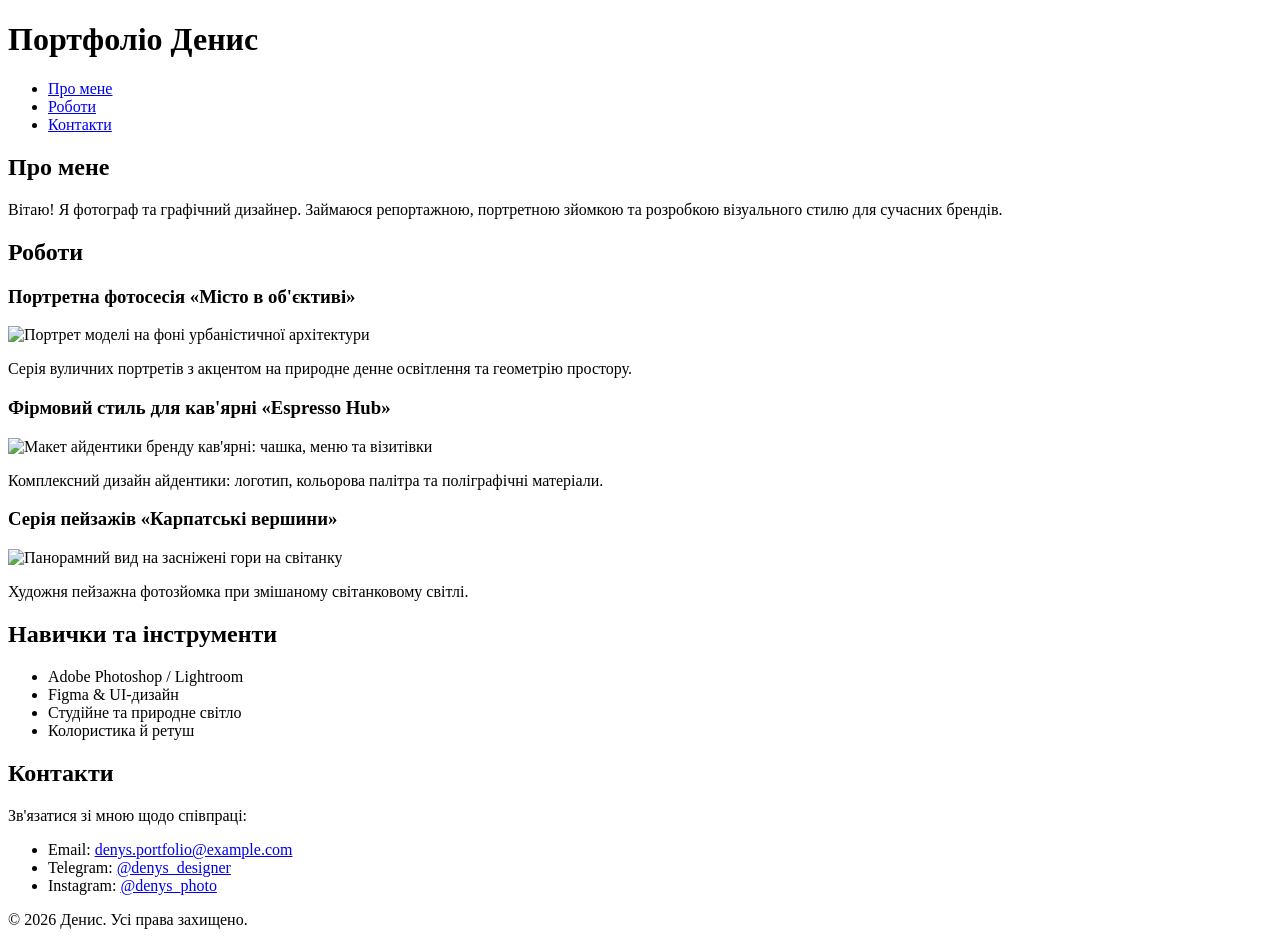
==== practice2/index.html @ 53b031d4 "feat: implement semantic HTML5 structure for practice 2" ====
<!DOCTYPE html>
<html lang="uk">
<head>
  <meta charset="UTF-8">
  <meta name="viewport" content="width=device-width, initial-scale=1.0">
  <title>Портфоліо Денис</title>
  <link rel="icon" href="data:,">
  <link rel="stylesheet" href="css/style.css">
</head>
<body>

  <header>
    <h1>Портфоліо Денис</h1>
    <nav>
      <ul>
        <li><a href="#about">Про мене</a></li>
        <li><a href="#works">Роботи</a></li>
        <li><a href="#contacts">Контакти</a></li>
      </ul>
    </nav>
  </header>

  <main>
    
    <section id="about">
      <h2>Про мене</h2>
      <p>Вітаю! Я фотограф та графічний дизайнер. Займаюся репортажною, портретною зйомкою та розробкою візуального стилю для сучасних брендів.</p>
    </section>

   
    <section id="works">
      <h2>Роботи</h2>

      <article>
        <h3>Портретна фотосесія «Місто в об'єктиві»</h3>
        <img src="https://picsum.photos/400/250?random=1" alt="Портрет моделі на фоні урбаністичної архітектури">
        <p>Серія вуличних портретів з акцентом на природне денне освітлення та геометрію простору.</p>
      </article>

      <article>
        <h3>Фірмовий стиль для кав'ярні «Espresso Hub»</h3>
        <img src="https://picsum.photos/400/250?random=2" alt="Макет айдентики бренду кав'ярні: чашка, меню та візитівки">
        <p>Комплексний дизайн айдентики: логотип, кольорова палітра та поліграфічні матеріали.</p>
      </article>

      <article>
        <h3>Серія пейзажів «Карпатські вершини»</h3>
        <img src="https://picsum.photos/400/250?random=3" alt="Панорамний вид на засніжені гори на світанку">
        <p>Художня пейзажна фотозйомка при змішаному світанковому світлі.</p>
      </article>
    </section>


    <aside>
      <h2>Навички та інструменти</h2>
      <ul>
        <li>Adobe Photoshop / Lightroom</li>
        <li>Figma & UI-дизайн</li>
        <li>Студійне та природне світло</li>
        <li>Колористика й ретуш</li>
      </ul>
    </aside>
  </main>

  <footer id="contacts">
    <h2>Контакти</h2>
    <p>Зв'язатися зі мною щодо співпраці:</p>
    <ul>
      <li>Email: <a href="mailto:denys.portfolio@example.com">denys.portfolio@example.com</a></li>
      <li>Telegram: <a href="https://t.me" target="_blank" rel="noopener noreferrer">@denys_designer</a></li>
      <li>Instagram: <a href="https://instagram.com" target="_blank" rel="noopener noreferrer">@denys_photo</a></li>
    </ul>
    <p>&copy; 2026 Денис. Усі права захищено.</p>
  </footer>

  <script src="js/app.js"></script>
</body>
</html>
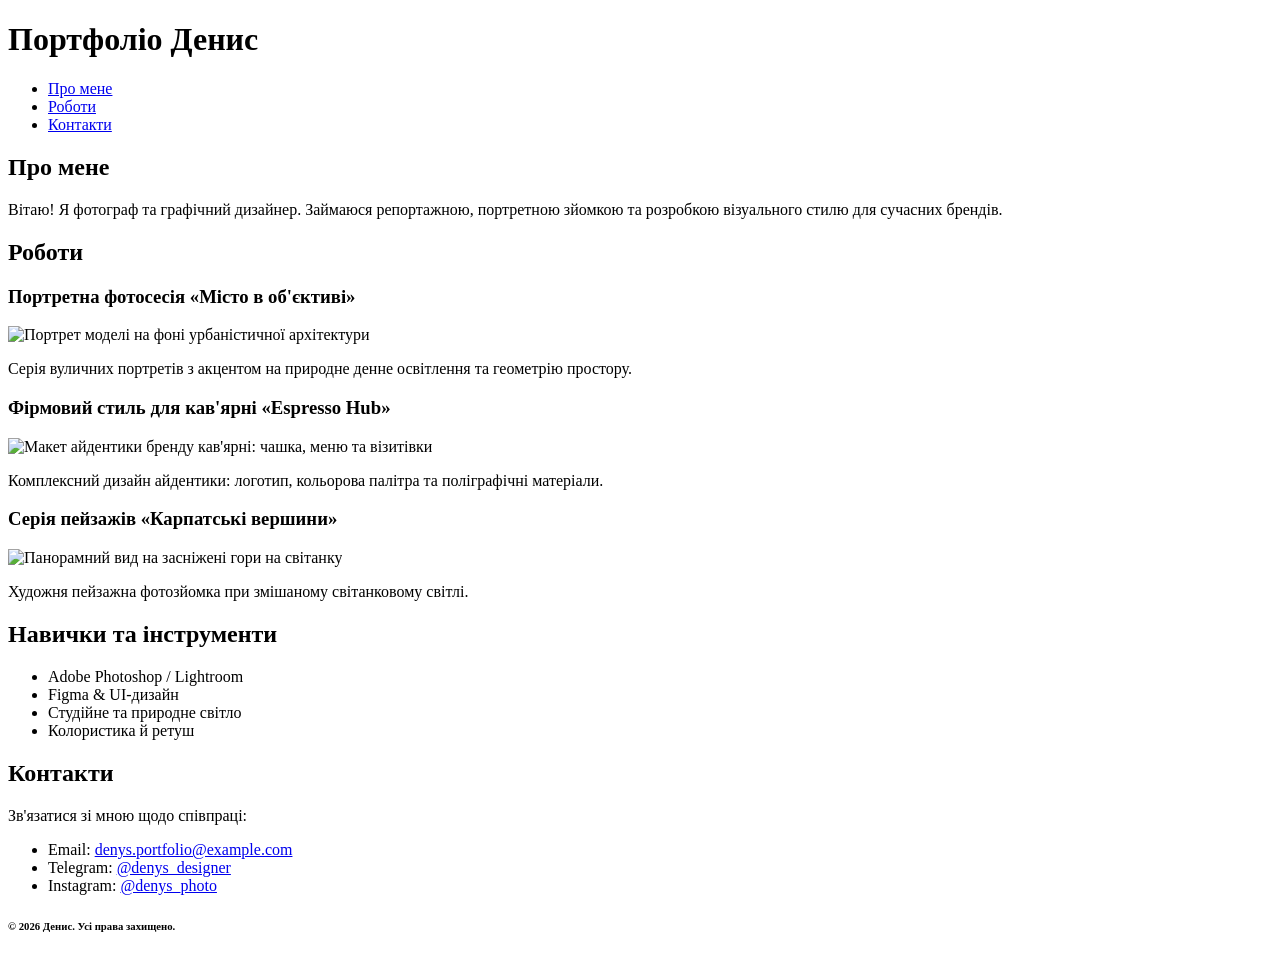
==== commit 6afb8be4: "feat: implement semantic HTML5 structure for practice 2" ====
--- a/practice2/index.html
+++ b/practice2/index.html
@@ -52,6 +52,7 @@
 
 
     <aside>
+      
       <h2>Навички та інструменти</h2>
       <ul>
         <li>Adobe Photoshop / Lightroom</li>
@@ -70,7 +71,7 @@
       <li>Telegram: <a href="https://t.me" target="_blank" rel="noopener noreferrer">@denys_designer</a></li>
       <li>Instagram: <a href="https://instagram.com" target="_blank" rel="noopener noreferrer">@denys_photo</a></li>
     </ul>
-    <p>&copy; 2026 Денис. Усі права захищено.</p>
+    <p><h6>&copy; 2026 Денис. Усі права захищено.</h6></p>
   </footer>
 
   <script src="js/app.js"></script>
